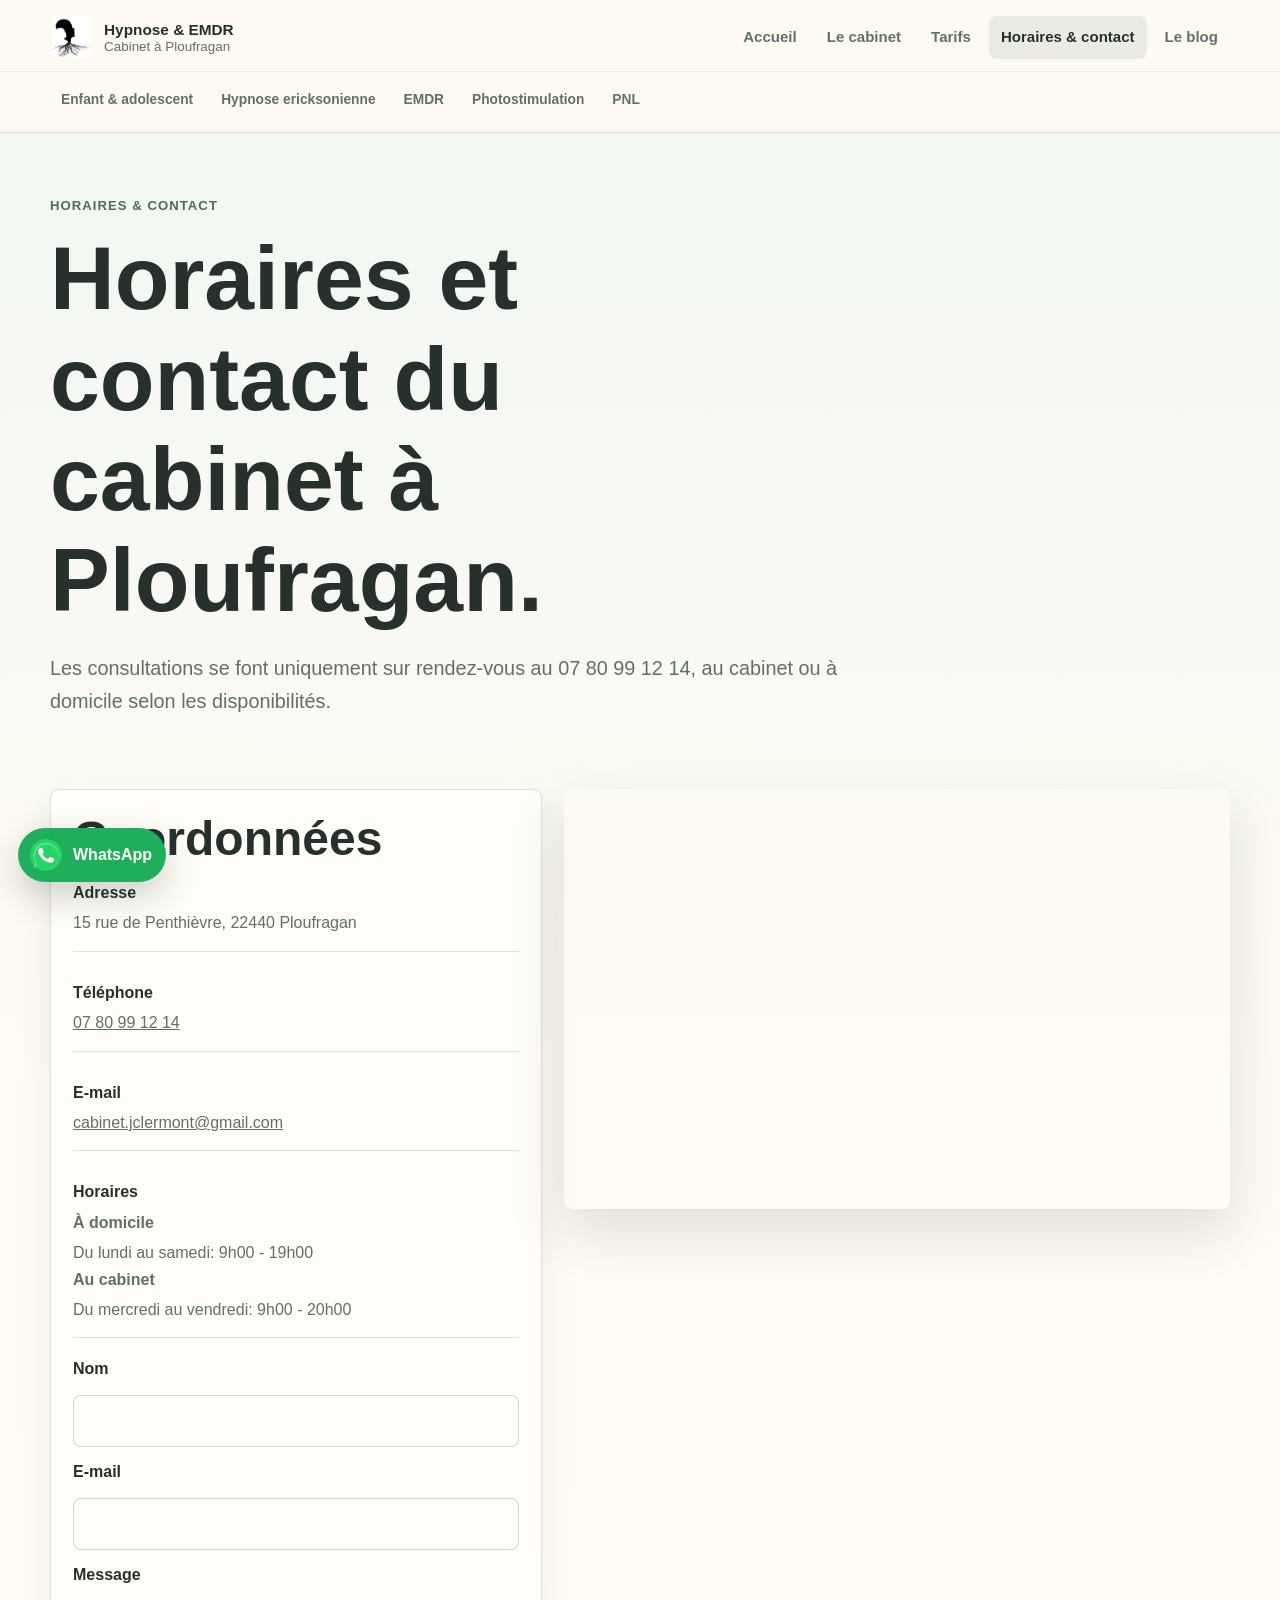
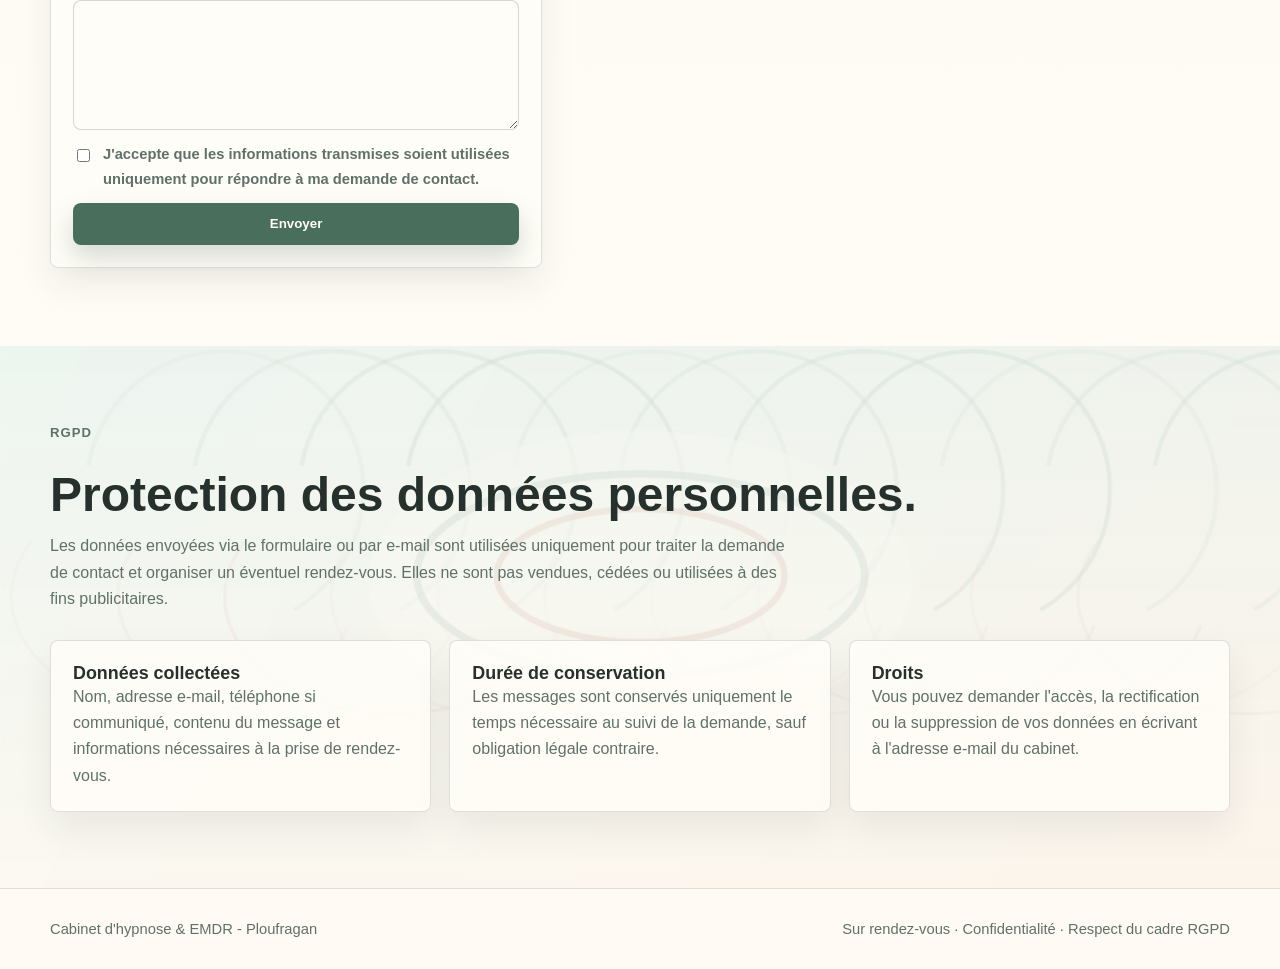
==== horaires-et-contact.html @ e71d0e3e "Add files via upload" ====
<!DOCTYPE html>
<html lang="fr">
<head>
  <meta charset="UTF-8">
  <meta name="viewport" content="width=device-width, initial-scale=1.0">
  <title>Contact hypnose EMDR Ploufragan | 07 80 99 12 14</title>
  <meta name="description" content="Contactez Julien Clermont à Ploufragan: cabinet d'hypnose et EMDR au 15 rue de Penthièvre. Rendez-vous au 07 80 99 12 14.">
  <meta name="robots" content="index, follow">
  <meta name="author" content="Julien Clermont">
  <link rel="canonical" href="https://www.hypnosejulienclermont.bzh/horaires-et-contact.html">
  <link rel="icon" type="image/x-icon" href="favicon.ico">
  <meta property="og:type" content="website">
  <meta property="og:title" content="Contact hypnose EMDR Ploufragan">
  <meta property="og:description" content="Adresse, téléphone, horaires et carte du cabinet Julien Clermont à Ploufragan.">
  <meta property="og:url" content="https://www.hypnosejulienclermont.bzh/horaires-et-contact.html">
  <meta property="og:image" content="https://www.hypnosejulienclermont.bzh/assets/images/logo.png">
  <meta name="twitter:card" content="summary_large_image">
  <link rel="stylesheet" href="assets/css/style.css">
</head>
<body>
  <header class="site-header">
    <div class="header-inner">
      <a class="brand" href="index.html" aria-label="Accueil du cabinet">
        <span class="brand-mark" aria-hidden="true"></span>
        <span class="brand-text">
          <strong>Hypnose &amp; EMDR</strong>
          <span>Cabinet à Ploufragan</span>
        </span>
      </a>
      <nav class="primary-nav" aria-label="Navigation principale">
        <a href="index.html">Accueil</a>
        <a href="le-cabinet.html">Le cabinet</a>
        <a href="tarifs.html">Tarifs</a>
        <a class="active" href="horaires-et-contact.html">Horaires &amp; contact</a>
        <a href="le-blog.html">Le blog</a>
      </nav>
    </div>
    <div class="subnav-wrap">
      <nav class="subnav" aria-label="Accompagnements">
        <a href="cabinet/hypnose-enfant-et-adolescent.html">Enfant &amp; adolescent</a>
        <a href="cabinet/hypnose-eriksonienne.html">Hypnose ericksonienne</a>
        <a href="cabinet/emdr.html">EMDR</a>
        <a href="cabinet/photostimulation.html">Photostimulation</a>
        <a href="cabinet/pnl.html">PNL</a>
      </nav>
    </div>
  </header>

  <main>
    <section class="page-hero">
      <p class="eyebrow">Horaires &amp; contact</p>
      <h1>Horaires et contact du cabinet à Ploufragan.</h1>
      <p class="lead">Les consultations se font uniquement sur rendez-vous au 07 80 99 12 14, au cabinet ou à domicile selon les disponibilités.</p>
    </section>

    <section class="contact-grid">
      <div class="info-panel">
        <h2>Coordonnées</h2>
        <div class="contact-details">
          <div class="detail-line">
            <strong>Adresse</strong>
            <p>15 rue de Penthièvre, 22440 Ploufragan</p>
          </div>
          <div class="detail-line">
            <strong>Téléphone</strong>
            <p><a href="tel:+33780991214">07 80 99 12 14</a></p>
          </div>
          <div class="detail-line">
            <strong>E-mail</strong>
            <p><a href="mailto:cabinet.jclermont@gmail.com">cabinet.jclermont@gmail.com</a></p>
          </div>
          <div class="detail-line">
            <strong>Horaires</strong>
            <p><strong>À domicile</strong>Du lundi au samedi: 9h00 - 19h00</p>
            <p><strong>Au cabinet</strong>Du mercredi au vendredi: 9h00 - 20h00</p>
          </div>
        </div>

        <form class="contact-form" action="mailto:cabinet.jclermont@gmail.com" method="post" enctype="text/plain">
          <label for="name">Nom</label>
          <input id="name" name="Nom" type="text" autocomplete="name" required>

          <label for="email">E-mail</label>
          <input id="email" name="Email" type="email" autocomplete="email" required>

          <label for="message">Message</label>
          <textarea id="message" name="Message" required></textarea>

          <label class="consent">
            <input type="checkbox" name="Consentement RGPD" required>
            <span>J'accepte que les informations transmises soient utilisées uniquement pour répondre à ma demande de contact.</span>
          </label>

          <button class="button" type="submit">Envoyer</button>
        </form>
      </div>

      <div class="map-frame">
        <iframe title="Carte du cabinet à Ploufragan" src="https://www.google.com/maps?q=15%20rue%20de%20Penthi%C3%A8vre%2022440%20Ploufragan&amp;output=embed"></iframe>
      </div>
    </section>

    <section class="section alt">
      <div class="section-head">
        <p class="eyebrow">RGPD</p>
        <h2>Protection des données personnelles.</h2>
        <p>Les données envoyées via le formulaire ou par e-mail sont utilisées uniquement pour traiter la demande de contact et organiser un éventuel rendez-vous. Elles ne sont pas vendues, cédées ou utilisées à des fins publicitaires.</p>
      </div>
      <div class="grid">
        <article class="info-panel">
          <h3>Données collectées</h3>
          <p>Nom, adresse e-mail, téléphone si communiqué, contenu du message et informations nécessaires à la prise de rendez-vous.</p>
        </article>
        <article class="info-panel">
          <h3>Durée de conservation</h3>
          <p>Les messages sont conservés uniquement le temps nécessaire au suivi de la demande, sauf obligation légale contraire.</p>
        </article>
        <article class="info-panel">
          <h3>Droits</h3>
          <p>Vous pouvez demander l'accès, la rectification ou la suppression de vos données en écrivant à l'adresse e-mail du cabinet.</p>
        </article>
      </div>
    </section>
  </main>

  <footer class="site-footer">
    <div class="footer-inner">
      <span>Cabinet d'hypnose &amp; EMDR - Ploufragan</span>
      <span>Sur rendez-vous · Confidentialité · Respect du cadre RGPD</span>
    </div>
  </footer>
  <a class="whatsapp-pop" href="https://api.whatsapp.com/send/?phone=33780991214&amp;text=&amp;type=phone_number&amp;app_absent=0" target="_blank" rel="noopener" aria-label="Contacter le cabinet sur WhatsApp">
    <img src="assets/images/whatsapp-icon.svg" width="32" height="32" alt="">
    <span>WhatsApp</span>
  </a>
</body>
</html>
---- assets/css/style.css ----
:root {
  --ink: #26312d;
  --muted: #5f7168;
  --paper: #fffaf2;
  --paper-strong: #fffdf8;
  --mist: #edf5f0;
  --sage: #6f927e;
  --sage-dark: #496e5b;
  --clay: #c97663;
  --rose: #f1d5ca;
  --gold: #d5a251;
  --blue: #607f99;
  --line: rgba(38, 49, 45, 0.14);
  --shadow: 0 22px 55px rgba(38, 49, 45, 0.14);
  --radius: 8px;
  --max: 1180px;
}

* {
  box-sizing: border-box;
}

html {
  scroll-behavior: smooth;
}

body {
  margin: 0;
  color: var(--ink);
  background:
    linear-gradient(180deg, rgba(237, 245, 240, 0.84), rgba(255, 250, 242, 0.94) 42%, #fffdf8 100%),
    repeating-linear-gradient(90deg, rgba(111, 146, 126, 0.045) 0 1px, transparent 1px 118px);
  font-family: "Segoe UI", Roboto, Arial, sans-serif;
  line-height: 1.65;
}

img {
  display: block;
  max-width: 100%;
}

a {
  color: inherit;
}

p {
  margin: 0;
}

h1,
h2,
h3 {
  margin: 0;
  line-height: 1.12;
  letter-spacing: 0;
}

h1 {
  max-width: 760px;
  font-size: clamp(2.45rem, 7vw, 5.7rem);
}

h2 {
  font-size: clamp(1.8rem, 4vw, 3rem);
}

h3 {
  font-size: 1.12rem;
}

.site-header {
  position: sticky;
  top: 0;
  z-index: 20;
  background: rgba(255, 250, 242, 0.92);
  border-bottom: 1px solid var(--line);
  backdrop-filter: blur(16px);
}

.header-inner,
.container {
  width: min(var(--max), calc(100% - 32px));
  margin: 0 auto;
}

.header-inner {
  display: flex;
  align-items: center;
  justify-content: space-between;
  gap: 24px;
  padding: 16px 0 12px;
}

.brand {
  display: inline-flex;
  align-items: center;
  gap: 12px;
  min-width: 230px;
  text-decoration: none;
}

.brand-mark {
  width: 42px;
  height: 42px;
  flex: 0 0 42px;
  border: 0;
  border-radius: 0;
  background: url("../images/logo.png") center / contain no-repeat;
  animation: none;
}

.brand-mark::before,
.brand-mark::after {
  display: none;
}

.brand-mark::after {
  inset: 14px;
  background: rgba(255, 250, 242, 0.92);
}

.brand-text {
  display: grid;
  line-height: 1.15;
}

.brand-text strong {
  font-size: 0.96rem;
  letter-spacing: 0;
}

.brand-text span {
  color: var(--muted);
  font-size: 0.84rem;
}

.primary-nav {
  display: flex;
  align-items: center;
  justify-content: flex-end;
  flex-wrap: wrap;
  gap: 6px;
}

.primary-nav a,
.subnav a,
.button,
.ghost-button {
  min-height: 42px;
  display: inline-flex;
  align-items: center;
  justify-content: center;
  gap: 8px;
  border-radius: var(--radius);
  text-decoration: none;
  transition: transform 180ms ease, background 180ms ease, color 180ms ease, border-color 180ms ease;
}

.primary-nav a {
  padding: 9px 12px;
  color: var(--muted);
  font-size: 0.94rem;
  font-weight: 650;
}

.primary-nav a:hover,
.primary-nav a.active,
.subnav a:hover,
.subnav a.active {
  color: var(--ink);
  background: rgba(111, 146, 126, 0.14);
}

.subnav-wrap {
  border-top: 1px solid rgba(38, 49, 45, 0.08);
}

.subnav {
  width: min(var(--max), calc(100% - 32px));
  margin: 0 auto;
  display: flex;
  gap: 6px;
  overflow-x: auto;
  padding: 8px 0 10px;
}

.subnav a {
  flex: 0 0 auto;
  padding: 8px 11px;
  color: var(--muted);
  font-size: 0.86rem;
  font-weight: 650;
  white-space: nowrap;
}

.hero,
.page-hero,
.split-section,
.contact-grid {
  width: min(var(--max), calc(100% - 32px));
  margin: 0 auto;
}

.hero {
  display: grid;
  grid-template-columns: minmax(0, 1.02fr) minmax(340px, 0.98fr);
  align-items: center;
  gap: 48px;
  min-height: calc(100vh - 116px);
  padding: 48px 0 64px;
}

.eyebrow {
  margin: 0 0 12px;
  color: var(--sage-dark);
  font-size: 0.82rem;
  font-weight: 750;
  letter-spacing: 0.08em;
  text-transform: uppercase;
}

.lead {
  max-width: 690px;
  margin-top: 22px;
  color: var(--muted);
  font-size: clamp(1.03rem, 2vw, 1.24rem);
}

.hero-actions,
.cta-actions {
  display: flex;
  flex-wrap: wrap;
  gap: 12px;
  margin-top: 28px;
}

.button,
.ghost-button {
  padding: 11px 16px;
  border: 1px solid transparent;
  font-weight: 750;
  cursor: pointer;
}

.button {
  color: #fffdf8;
  background: var(--sage-dark);
  box-shadow: 0 12px 26px rgba(73, 110, 91, 0.24);
}

.button:hover {
  transform: translateY(-2px);
  background: #385b49;
}

.ghost-button {
  color: var(--ink);
  border-color: var(--line);
  background: rgba(255, 253, 248, 0.72);
}

.ghost-button:hover {
  transform: translateY(-2px);
  border-color: rgba(73, 110, 91, 0.32);
  background: #fffdf8;
}

.hero-media,
.photo-frame {
  position: relative;
}

.hero-media img,
.photo-frame img,
.map-frame iframe {
  width: 100%;
  border-radius: var(--radius);
  box-shadow: var(--shadow);
}

.hero-media img {
  aspect-ratio: 16 / 11;
  object-fit: cover;
}

.focus-rings {
  position: absolute;
  right: -24px;
  bottom: -24px;
  width: 176px;
  height: 176px;
  pointer-events: none;
}

.focus-rings span {
  position: absolute;
  inset: 0;
  border: 1px solid rgba(73, 110, 91, 0.36);
  border-radius: 50%;
  animation: ring-focus 5.8s ease-in-out infinite;
}

.focus-rings span:nth-child(2) {
  inset: 22px;
  border-color: rgba(201, 118, 99, 0.34);
  animation-delay: 0.9s;
}

.focus-rings span:nth-child(3) {
  inset: 45px;
  border-color: rgba(96, 127, 153, 0.34);
  animation-delay: 1.8s;
}

.bilateral-track {
  position: relative;
  width: min(430px, 100%);
  height: 16px;
  margin-top: 26px;
  border-radius: 999px;
  background: linear-gradient(90deg, rgba(73, 110, 91, 0.16), rgba(96, 127, 153, 0.18), rgba(201, 118, 99, 0.16));
  overflow: hidden;
}

.bilateral-track::before,
.bilateral-track::after {
  content: "";
  position: absolute;
  left: 6px;
  top: 4px;
  width: 8px;
  height: 8px;
  border-radius: 50%;
  background: var(--sage-dark);
  animation: bilateral 3.4s ease-in-out infinite;
}

.bilateral-track::after {
  background: var(--clay);
  animation-delay: 1.7s;
}

.section {
  padding: 76px 0;
}

.section.alt {
  background:
    linear-gradient(180deg, rgba(237, 245, 240, 0.78), rgba(255, 250, 242, 0.74)),
    url("../images/motif-bilateral.png") center / cover;
}

.section-head {
  width: min(var(--max), calc(100% - 32px));
  margin: 0 auto 28px;
  display: grid;
  gap: 12px;
}

.section-head p {
  max-width: 750px;
  color: var(--muted);
}

.grid {
  width: min(var(--max), calc(100% - 32px));
  margin: 0 auto;
  display: grid;
  grid-template-columns: repeat(3, minmax(0, 1fr));
  gap: 18px;
}

.card,
.price-card,
.blog-card,
.info-panel {
  border: 1px solid var(--line);
  border-radius: var(--radius);
  background: rgba(255, 253, 248, 0.88);
  box-shadow: 0 16px 34px rgba(38, 49, 45, 0.08);
}

.card,
.price-card,
.blog-card {
  overflow: hidden;
}

.card img,
.blog-card img {
  width: 100%;
  aspect-ratio: 4 / 3;
  object-fit: cover;
}

.card-body,
.price-card,
.blog-card .card-body,
.info-panel {
  padding: 22px;
}

.card p,
.price-card p,
.blog-card p,
.info-panel p,
li {
  color: var(--muted);
}

.card-link {
  display: inline-flex;
  margin-top: 18px;
  color: var(--sage-dark);
  font-weight: 750;
  text-decoration: none;
}

.card-link:hover {
  color: var(--clay);
}

.page-hero {
  padding: 62px 0 38px;
}

.page-hero .lead {
  max-width: 830px;
}

.split-section {
  display: grid;
  grid-template-columns: minmax(0, 0.95fr) minmax(320px, 1.05fr);
  align-items: center;
  gap: 40px;
  padding: 48px 0 78px;
}

.presentation-section {
  width: min(var(--max), calc(100% - 32px));
  margin: 0 auto;
  display: grid;
  grid-template-columns: minmax(0, 1fr) minmax(300px, 0.72fr);
  align-items: center;
  gap: 42px;
  padding: 36px 0 76px;
}

.presentation-copy {
  display: grid;
  gap: 16px;
}

.presentation-list {
  margin: 0;
  padding-left: 1.15rem;
  columns: 2;
  column-gap: 34px;
}

.presentation-list li {
  break-inside: avoid;
  margin-bottom: 8px;
}

.presentation-label {
  display: grid;
  grid-template-columns: 96px minmax(0, 1fr);
  align-items: center;
  gap: 18px;
  margin-top: 8px;
  padding: 18px;
  border: 1px solid var(--line);
  border-radius: var(--radius);
  background: rgba(255, 253, 248, 0.84);
  box-shadow: 0 14px 30px rgba(38, 49, 45, 0.08);
}

.presentation-label img {
  width: 96px;
  height: 96px;
  object-fit: contain;
  border-radius: 50%;
}

.presentation-label div {
  display: grid;
  gap: 10px;
}

.presentation-label p {
  color: var(--muted);
}

.presentation-label .ghost-button {
  width: fit-content;
  margin-top: 2px;
}

.presentation-photo {
  margin: 0;
  width: 100%;
  aspect-ratio: 1 / 1;
  overflow: hidden;
}

.presentation-photo img {
  width: 100%;
  height: 100%;
  object-fit: cover;
}

.copy-flow {
  display: grid;
  gap: 18px;
}

.copy-flow ul,
.check-list {
  margin: 0;
  padding-left: 1.1rem;
}

.check-list {
  display: grid;
  gap: 10px;
}

.photo-grid {
  display: grid;
  grid-template-columns: repeat(3, minmax(0, 1fr));
  gap: 16px;
}

.photo-grid img {
  width: 100%;
  aspect-ratio: 1 / 1;
  object-fit: cover;
  border-radius: var(--radius);
  box-shadow: 0 14px 30px rgba(38, 49, 45, 0.12);
}

.feature-list {
  display: grid;
  grid-template-columns: repeat(2, minmax(0, 1fr));
  gap: 16px;
}

.mini-feature {
  padding: 18px;
  border-left: 4px solid var(--sage);
  border-radius: var(--radius);
  background: rgba(255, 253, 248, 0.78);
}

.mini-feature:nth-child(2n) {
  border-left-color: var(--clay);
}

.mini-feature:nth-child(3n) {
  border-left-color: var(--blue);
}

.price-grid {
  width: min(var(--max), calc(100% - 32px));
  margin: 0 auto;
  display: grid;
  grid-template-columns: repeat(4, minmax(0, 1fr));
  gap: 18px;
}

.price {
  margin: 14px 0 10px;
  color: var(--sage-dark);
  font-size: 2rem;
  line-height: 1;
  font-weight: 800;
}

.tag {
  display: inline-flex;
  min-height: 30px;
  align-items: center;
  padding: 5px 9px;
  border-radius: 999px;
  color: var(--sage-dark);
  background: rgba(111, 146, 126, 0.14);
  font-size: 0.78rem;
  font-weight: 750;
}

.contact-grid {
  display: grid;
  grid-template-columns: minmax(300px, 0.85fr) minmax(0, 1.15fr);
  gap: 22px;
  padding: 34px 0 78px;
}

.map-frame iframe {
  min-height: 420px;
  border: 0;
}

.contact-details {
  display: grid;
  gap: 14px;
}

.detail-line {
  padding: 14px 0;
  border-bottom: 1px solid var(--line);
}

.detail-line strong {
  display: block;
  margin-bottom: 4px;
}

.contact-form {
  display: grid;
  gap: 12px;
  margin-top: 18px;
}

.form-section {
  width: min(840px, calc(100% - 32px));
  margin: 0 auto;
  padding: 28px 0 78px;
}

.retractation-form {
  display: grid;
  gap: 12px;
  padding: 26px;
  border: 1px solid var(--line);
  border-radius: var(--radius);
  background: rgba(255, 253, 248, 0.9);
  box-shadow: 0 16px 34px rgba(38, 49, 45, 0.08);
}

.field-help {
  margin-top: -8px;
  color: var(--muted);
  font-size: 0.92rem;
}

.form-error {
  color: #9f3c2f;
  font-weight: 700;
}

label {
  color: var(--ink);
  font-weight: 700;
}

input,
textarea {
  width: 100%;
  border: 1px solid rgba(38, 49, 45, 0.18);
  border-radius: var(--radius);
  padding: 12px 13px;
  color: var(--ink);
  background: #fffdf8;
  font: inherit;
}

textarea {
  min-height: 130px;
  resize: vertical;
}

.consent {
  display: flex;
  align-items: flex-start;
  gap: 10px;
  color: var(--muted);
  font-size: 0.92rem;
}

.consent input {
  width: auto;
  margin-top: 7px;
}

.blog-meta {
  color: var(--sage-dark);
  font-size: 0.82rem;
  font-weight: 750;
  text-transform: uppercase;
}

.youtube-wrap {
  width: min(var(--max), calc(100% - 32px));
  margin: 0 auto;
  display: grid;
  grid-template-columns: minmax(260px, 0.7fr) minmax(0, 1.3fr);
  gap: 18px;
}

.youtube-summary,
.video-card {
  border: 1px solid var(--line);
  border-radius: var(--radius);
  background: rgba(255, 253, 248, 0.9);
  box-shadow: 0 16px 34px rgba(38, 49, 45, 0.08);
}

.youtube-summary {
  display: grid;
  align-content: start;
  gap: 14px;
  padding: 24px;
}

.youtube-summary p,
.video-card p {
  color: var(--muted);
}

.youtube-badge {
  width: fit-content;
  min-height: 30px;
  display: inline-flex;
  align-items: center;
  padding: 5px 10px;
  border-radius: 999px;
  color: #fffdf8;
  background: #d7362f;
  font-size: 0.82rem;
  font-weight: 800;
}

.video-grid {
  display: grid;
  grid-template-columns: repeat(3, minmax(0, 1fr));
  gap: 14px;
}

.video-card {
  overflow: hidden;
}

.video-thumb {
  position: relative;
  display: block;
  aspect-ratio: 16 / 9;
  background:
    linear-gradient(135deg, rgba(73, 110, 91, 0.88), rgba(96, 127, 153, 0.84)),
    url("../images/motif-bilateral.png") center / cover;
}

.video-thumb span {
  position: absolute;
  inset: 50% auto auto 50%;
  width: 58px;
  height: 58px;
  border-radius: 50%;
  background: rgba(255, 253, 248, 0.94);
  transform: translate(-50%, -50%);
  box-shadow: 0 14px 30px rgba(38, 49, 45, 0.2);
}

.video-thumb span::before {
  content: "";
  position: absolute;
  left: 23px;
  top: 18px;
  width: 0;
  height: 0;
  border-top: 11px solid transparent;
  border-bottom: 11px solid transparent;
  border-left: 16px solid var(--clay);
}

.reviews-wrap {
  width: min(var(--max), calc(100% - 32px));
  margin: 0 auto;
  display: grid;
  grid-template-columns: minmax(260px, 0.72fr) minmax(0, 1.28fr);
  gap: 18px;
}

.reviews-summary,
.review-card,
.google-widget-slot {
  border: 1px solid var(--line);
  border-radius: var(--radius);
  background: rgba(255, 253, 248, 0.9);
  box-shadow: 0 16px 34px rgba(38, 49, 45, 0.08);
}

.reviews-summary {
  display: grid;
  align-content: start;
  gap: 14px;
  padding: 24px;
}

.reviews-summary strong,
.review-stars {
  color: var(--gold);
  font-size: 1.28rem;
  line-height: 1;
  letter-spacing: 0.08em;
}

.google-badge {
  width: fit-content;
  min-height: 30px;
  display: inline-flex;
  align-items: center;
  padding: 5px 10px;
  border-radius: 999px;
  color: #fffdf8;
  background: linear-gradient(135deg, #4285f4, #34a853 38%, #fbbc05 68%, #ea4335);
  font-size: 0.82rem;
  font-weight: 800;
}

.reviews-summary p,
.review-card p,
.google-widget-slot {
  color: var(--muted);
}

.reviews-note {
  font-size: 0.86rem;
}

.reviews-grid {
  display: grid;
  grid-template-columns: repeat(3, minmax(0, 1fr));
  gap: 14px;
}

.review-card {
  display: grid;
  gap: 14px;
  padding: 20px;
}

.review-card span {
  color: var(--sage-dark);
  font-size: 0.86rem;
  font-weight: 750;
}

.google-widget-slot {
  grid-column: 1 / -1;
  min-height: 90px;
  display: flex;
  align-items: center;
  justify-content: center;
  padding: 18px;
  border-style: dashed;
  text-align: center;
}

.google-widget-slot:empty::before {
  content: "Emplacement widget Google Reviews";
}

.cta-band {
  margin-top: 24px;
  padding: 44px;
  color: #fffdf8;
  background: linear-gradient(135deg, #496e5b, #607f99 58%, #c97663);
  border-radius: var(--radius);
}

.cta-band p {
  max-width: 720px;
  color: rgba(255, 253, 248, 0.86);
  margin-top: 12px;
}

.cta-band .ghost-button {
  color: #fffdf8;
  border-color: rgba(255, 253, 248, 0.48);
  background: rgba(255, 253, 248, 0.12);
}

.site-footer {
  border-top: 1px solid var(--line);
  background: rgba(255, 250, 242, 0.78);
}

.footer-inner {
  width: min(var(--max), calc(100% - 32px));
  margin: 0 auto;
  display: flex;
  flex-wrap: wrap;
  justify-content: space-between;
  gap: 16px;
  padding: 28px 0;
  color: var(--muted);
  font-size: 0.92rem;
}

.corner-badge {
  position: fixed;
  right: 18px;
  bottom: 18px;
  z-index: 30;
  width: clamp(82px, 10vw, 120px);
  height: clamp(82px, 10vw, 120px);
  display: block;
  border-radius: 50%;
  background: #fffdf8;
  box-shadow: 0 14px 34px rgba(38, 49, 45, 0.2);
  overflow: hidden;
  transition: transform 180ms ease, box-shadow 180ms ease;
}

.corner-badge:hover {
  transform: translateY(-2px) scale(1.02);
  box-shadow: 0 18px 42px rgba(38, 49, 45, 0.26);
}

.corner-badge img {
  width: 100%;
  height: 100%;
  object-fit: cover;
  border-radius: 50%;
}

.whatsapp-pop {
  position: fixed;
  left: 18px;
  bottom: 18px;
  z-index: 31;
  min-height: 54px;
  display: inline-flex;
  align-items: center;
  gap: 10px;
  padding: 10px 14px 10px 11px;
  border-radius: 999px;
  color: #fffdf8;
  background: #1fae5b;
  box-shadow: 0 14px 34px rgba(38, 49, 45, 0.22);
  font-weight: 800;
  text-decoration: none;
  transition: transform 180ms ease, box-shadow 180ms ease, background 180ms ease;
}

.whatsapp-pop:hover {
  transform: translateY(-2px);
  background: #178f4a;
  box-shadow: 0 18px 42px rgba(38, 49, 45, 0.28);
}

.whatsapp-pop img {
  width: 34px;
  height: 34px;
  flex: 0 0 34px;
}

@keyframes slow-breathe {
  0%,
  100% {
    transform: scale(1) rotate(0deg);
  }
  50% {
    transform: scale(1.055) rotate(6deg);
  }
}

@keyframes ring-focus {
  0%,
  100% {
    transform: scale(0.96);
    opacity: 0.42;
  }
  50% {
    transform: scale(1.06);
    opacity: 0.82;
  }
}

@keyframes bilateral {
  0%,
  100% {
    left: 6px;
  }
  50% {
    left: calc(100% - 14px);
  }
}

@media (max-width: 1050px) {
  .price-grid {
    grid-template-columns: repeat(2, minmax(0, 1fr));
  }
}

@media (max-width: 900px) {
  .header-inner,
  .hero,
  .split-section,
  .contact-grid,
  .reviews-wrap,
  .youtube-wrap,
  .presentation-section {
    grid-template-columns: 1fr;
  }

  .header-inner {
    align-items: flex-start;
    flex-direction: column;
  }

  .primary-nav {
    justify-content: flex-start;
  }

  .hero {
    min-height: auto;
    padding-top: 38px;
  }

  .grid,
  .photo-grid,
  .reviews-grid,
  .video-grid {
    grid-template-columns: 1fr 1fr;
  }
}

@media (max-width: 640px) {
  .header-inner,
  .container,
  .hero,
  .page-hero,
  .split-section,
  .contact-grid,
  .section-head,
  .grid,
  .price-grid,
  .subnav,
  .footer-inner,
  .presentation-section,
  .reviews-wrap,
  .youtube-wrap {
    width: min(100% - 22px, var(--max));
  }

  .brand {
    min-width: 0;
  }

  .primary-nav a {
    padding: 8px 9px;
    font-size: 0.88rem;
  }

  .grid,
  .price-grid,
  .photo-grid,
  .feature-list,
  .reviews-grid,
  .video-grid {
    grid-template-columns: 1fr;
  }

  .presentation-list {
    columns: 1;
  }

  .presentation-label {
    grid-template-columns: 1fr;
  }

  h1 {
    font-size: clamp(2.1rem, 15vw, 3.35rem);
  }

  .section {
    padding: 56px 0;
  }

  .cta-band {
    padding: 28px 22px;
  }

  .whatsapp-pop {
    width: 58px;
    height: 58px;
    min-height: 58px;
    justify-content: center;
    padding: 0;
  }

  .whatsapp-pop span {
    position: absolute;
    width: 1px;
    height: 1px;
    overflow: hidden;
    clip: rect(0 0 0 0);
    white-space: nowrap;
  }

  .focus-rings {
    right: 12px;
    bottom: -34px;
    width: 132px;
    height: 132px;
  }
}

@media (prefers-reduced-motion: reduce) {
  *,
  *::before,
  *::after {
    animation-duration: 0.001ms !important;
    animation-iteration-count: 1 !important;
    scroll-behavior: auto !important;
    transition-duration: 0.001ms !important;
  }
}
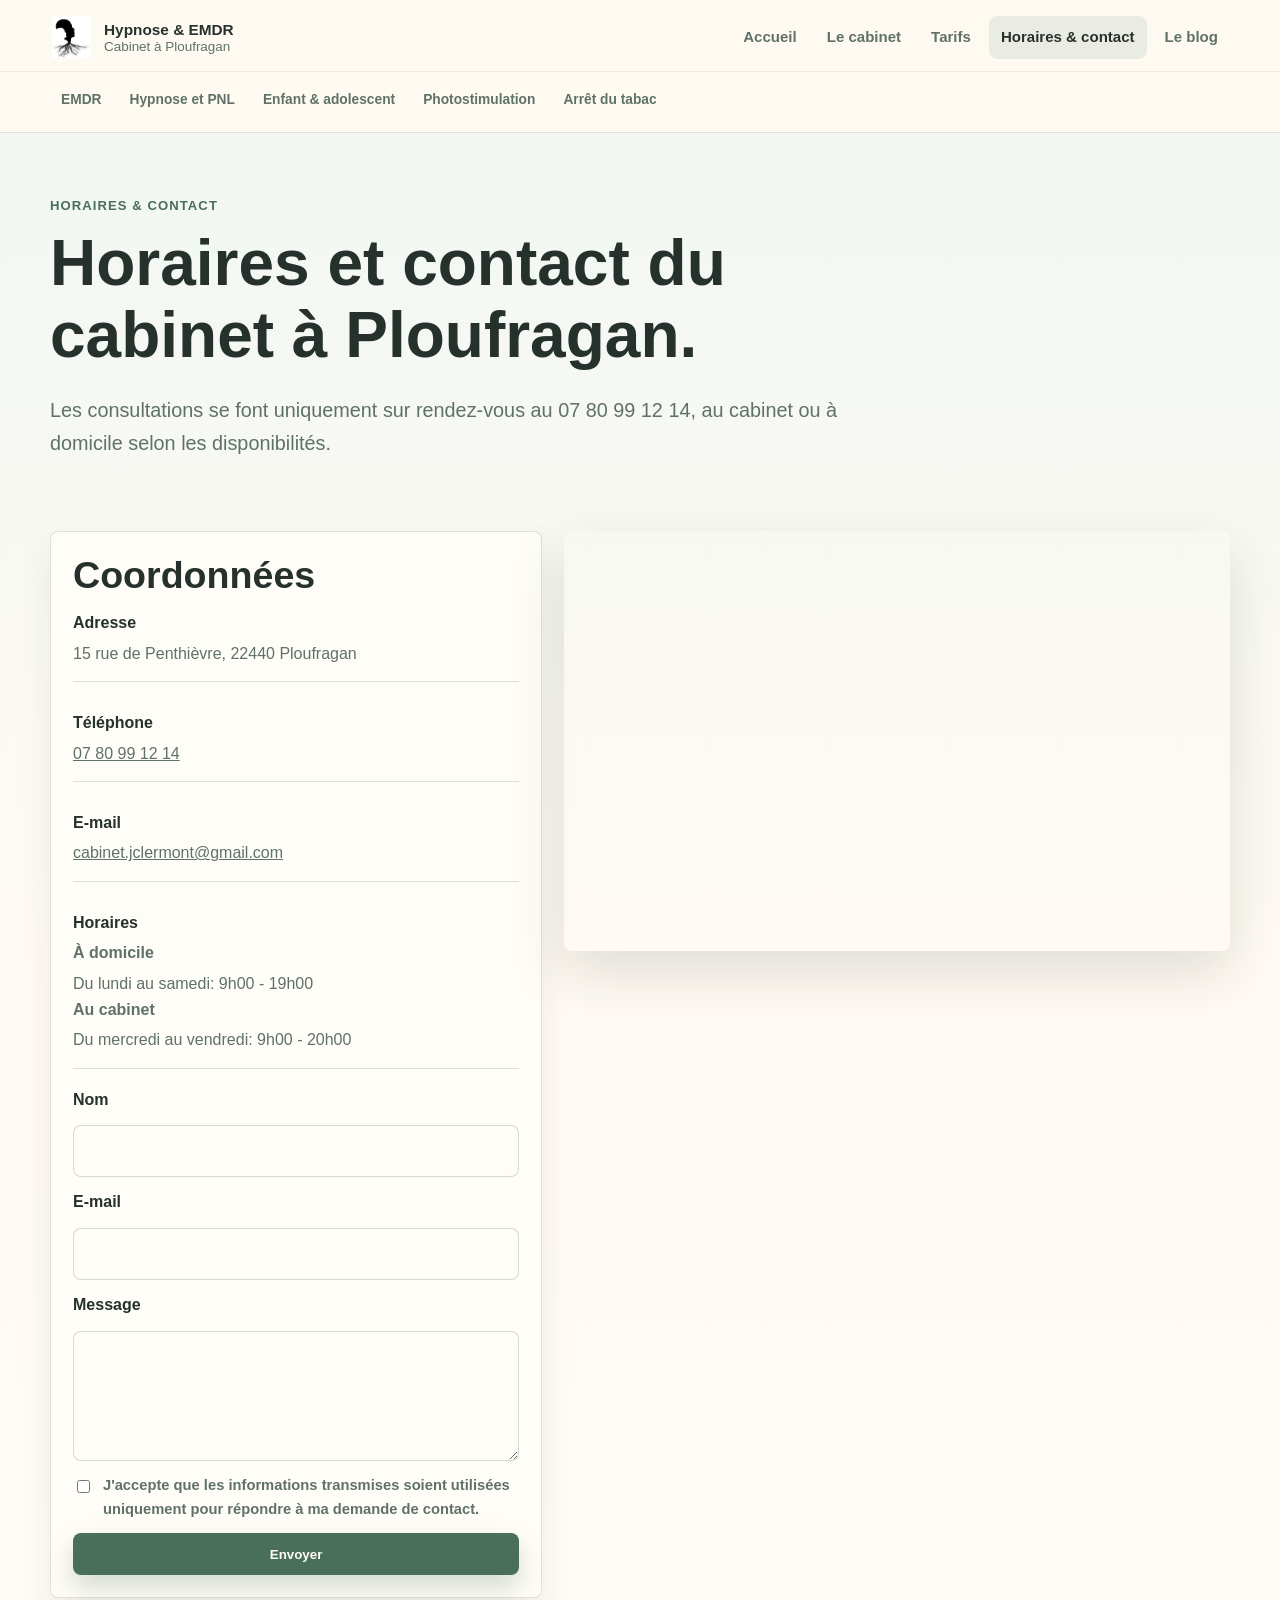
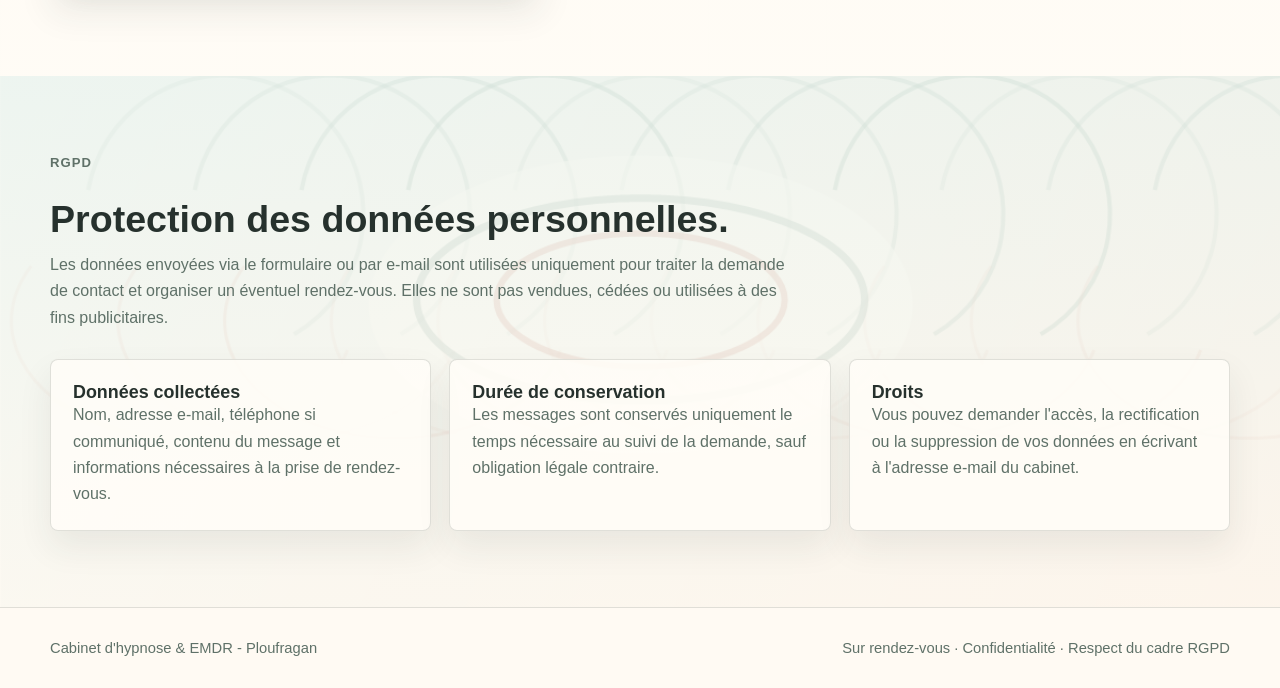
==== commit db67d052: "Add files via upload" ====
--- a/horaires-et-contact.html
+++ b/horaires-et-contact.html
@@ -37,11 +37,11 @@
     </div>
     <div class="subnav-wrap">
       <nav class="subnav" aria-label="Accompagnements">
+        <a href="cabinet/emdr.html">EMDR</a>
+        <a href="cabinet/hypnose-eriksonienne.html">Hypnose et PNL</a>
         <a href="cabinet/hypnose-enfant-et-adolescent.html">Enfant &amp; adolescent</a>
-        <a href="cabinet/hypnose-eriksonienne.html">Hypnose ericksonienne</a>
-        <a href="cabinet/emdr.html">EMDR</a>
         <a href="cabinet/photostimulation.html">Photostimulation</a>
-        <a href="cabinet/pnl.html">PNL</a>
+        <a href="cabinet/arret-du-tabac.html">Arrêt du tabac</a>
       </nav>
     </div>
   </header>
@@ -129,9 +129,5 @@
       <span>Sur rendez-vous · Confidentialité · Respect du cadre RGPD</span>
     </div>
   </footer>
-  <a class="whatsapp-pop" href="https://api.whatsapp.com/send/?phone=33780991214&amp;text=&amp;type=phone_number&amp;app_absent=0" target="_blank" rel="noopener" aria-label="Contacter le cabinet sur WhatsApp">
-    <img src="assets/images/whatsapp-icon.svg" width="32" height="32" alt="">
-    <span>WhatsApp</span>
-  </a>
 </body>
 </html>
--- a/assets/css/style.css
+++ b/assets/css/style.css
@@ -57,11 +57,11 @@
 
 h1 {
   max-width: 760px;
-  font-size: clamp(2.45rem, 7vw, 5.7rem);
+  font-size: clamp(2.1rem, 5vw, 4.35rem);
 }
 
 h2 {
-  font-size: clamp(1.8rem, 4vw, 3rem);
+  font-size: clamp(1.55rem, 3vw, 2.35rem);
 }
 
 h3 {
@@ -280,7 +280,8 @@
 
 .hero-media img {
   aspect-ratio: 16 / 11;
-  object-fit: cover;
+  object-fit: contain;
+  background: #fffdf8;
 }
 
 .focus-rings {
@@ -577,6 +578,10 @@
   font-weight: 800;
 }
 
+.price-card h2 {
+  font-size: 1.28rem;
+}
+
 .tag {
   display: inline-flex;
   min-height: 30px;
@@ -846,6 +851,28 @@
   font-weight: 750;
 }
 
+.reviews-marquee {
+  width: min(var(--max), calc(100% - 32px));
+  margin: 0 auto;
+  overflow: hidden;
+  mask-image: linear-gradient(90deg, transparent, #000 7%, #000 93%, transparent);
+}
+
+.reviews-track {
+  display: flex;
+  gap: 14px;
+  width: max-content;
+  animation: reviews-scroll 36s linear infinite;
+}
+
+.reviews-track .review-card {
+  width: min(360px, calc(100vw - 54px));
+}
+
+.reviews-marquee:hover .reviews-track {
+  animation-play-state: paused;
+}
+
 .google-widget-slot {
   grid-column: 1 / -1;
   min-height: 90px;
@@ -859,6 +886,117 @@
 
 .google-widget-slot:empty::before {
   content: "Emplacement widget Google Reviews";
+}
+
+.video-embed {
+  display: grid;
+  gap: 16px;
+}
+
+.video-launch,
+.video-frame,
+.video-embed iframe {
+  width: 100%;
+  aspect-ratio: 16 / 9;
+}
+
+.video-launch {
+  position: relative;
+  display: block;
+  overflow: hidden;
+  padding: 0;
+  border: 0;
+  border-radius: var(--radius);
+  color: #fffdf8;
+  background: var(--ink);
+  box-shadow: var(--shadow);
+  cursor: pointer;
+  text-align: left;
+}
+
+.video-launch img {
+  width: 100%;
+  height: 100%;
+  object-fit: cover;
+  opacity: 0.74;
+  transition: transform 220ms ease, opacity 220ms ease;
+}
+
+.video-launch:hover img {
+  transform: scale(1.03);
+  opacity: 0.56;
+}
+
+.video-launch::after {
+  content: "";
+  position: absolute;
+  inset: 0;
+  background: linear-gradient(180deg, transparent 28%, rgba(38, 49, 45, 0.78));
+}
+
+.play-icon {
+  position: absolute;
+  inset: 50% auto auto 50%;
+  z-index: 1;
+  width: 74px;
+  height: 74px;
+  border-radius: 50%;
+  background: rgba(255, 253, 248, 0.94);
+  transform: translate(-50%, -50%);
+  box-shadow: 0 18px 42px rgba(38, 49, 45, 0.28);
+}
+
+.play-icon::before {
+  content: "";
+  position: absolute;
+  left: 30px;
+  top: 23px;
+  width: 0;
+  height: 0;
+  border-top: 14px solid transparent;
+  border-bottom: 14px solid transparent;
+  border-left: 20px solid var(--clay);
+}
+
+.video-copy {
+  position: absolute;
+  left: 24px;
+  right: 24px;
+  bottom: 22px;
+  z-index: 1;
+  display: grid;
+  gap: 6px;
+}
+
+.video-copy strong {
+  font-size: clamp(1.2rem, 3vw, 2rem);
+  line-height: 1.1;
+}
+
+.video-copy small,
+.video-fallback {
+  font-size: 0.94rem;
+}
+
+.video-fallback {
+  color: var(--muted);
+}
+
+.video-fallback a {
+  color: var(--sage-dark);
+  font-weight: 750;
+}
+
+.video-embed iframe {
+  display: block;
+  border: 0;
+  border-radius: var(--radius);
+  box-shadow: var(--shadow);
+  background: #fffdf8;
+}
+
+.video-embed .button {
+  width: fit-content;
 }
 
 .cta-band {
@@ -925,37 +1063,6 @@
   border-radius: 50%;
 }
 
-.whatsapp-pop {
-  position: fixed;
-  left: 18px;
-  bottom: 18px;
-  z-index: 31;
-  min-height: 54px;
-  display: inline-flex;
-  align-items: center;
-  gap: 10px;
-  padding: 10px 14px 10px 11px;
-  border-radius: 999px;
-  color: #fffdf8;
-  background: #1fae5b;
-  box-shadow: 0 14px 34px rgba(38, 49, 45, 0.22);
-  font-weight: 800;
-  text-decoration: none;
-  transition: transform 180ms ease, box-shadow 180ms ease, background 180ms ease;
-}
-
-.whatsapp-pop:hover {
-  transform: translateY(-2px);
-  background: #178f4a;
-  box-shadow: 0 18px 42px rgba(38, 49, 45, 0.28);
-}
-
-.whatsapp-pop img {
-  width: 34px;
-  height: 34px;
-  flex: 0 0 34px;
-}
-
 @keyframes slow-breathe {
   0%,
   100% {
@@ -985,6 +1092,15 @@
   }
   50% {
     left: calc(100% - 14px);
+  }
+}
+
+@keyframes reviews-scroll {
+  from {
+    transform: translateX(0);
+  }
+  to {
+    transform: translateX(calc(-50% - 7px));
   }
 }
 
@@ -1072,7 +1188,7 @@
   }
 
   h1 {
-    font-size: clamp(2.1rem, 15vw, 3.35rem);
+    font-size: clamp(1.9rem, 12vw, 2.85rem);
   }
 
   .section {
@@ -1081,23 +1197,6 @@
 
   .cta-band {
     padding: 28px 22px;
-  }
-
-  .whatsapp-pop {
-    width: 58px;
-    height: 58px;
-    min-height: 58px;
-    justify-content: center;
-    padding: 0;
-  }
-
-  .whatsapp-pop span {
-    position: absolute;
-    width: 1px;
-    height: 1px;
-    overflow: hidden;
-    clip: rect(0 0 0 0);
-    white-space: nowrap;
   }
 
   .focus-rings {
@@ -1105,6 +1204,11 @@
     bottom: -34px;
     width: 132px;
     height: 132px;
+  }
+
+  .reviews-marquee {
+    width: min(100% - 22px, var(--max));
+    mask-image: none;
   }
 }
 
@@ -1117,4 +1221,8 @@
     scroll-behavior: auto !important;
     transition-duration: 0.001ms !important;
   }
-}
+
+  .reviews-track {
+    animation: none;
+  }
+}
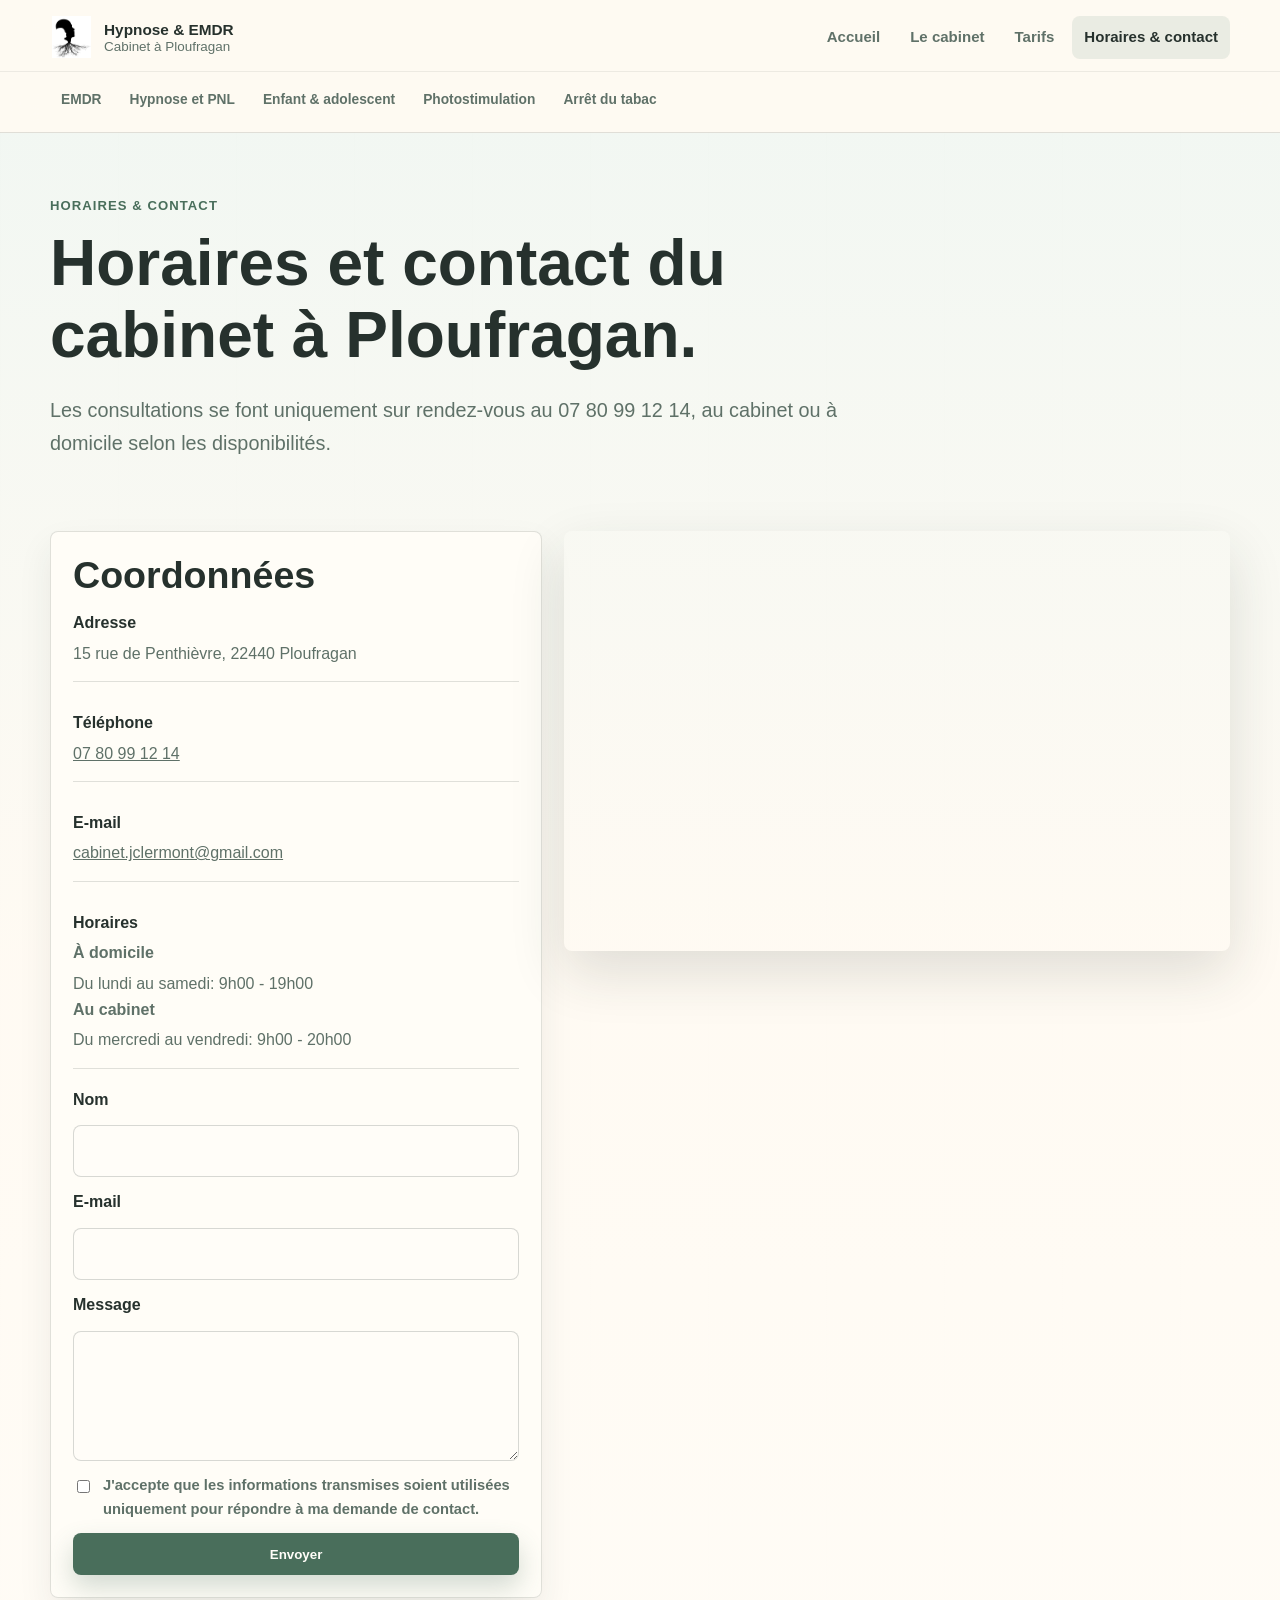
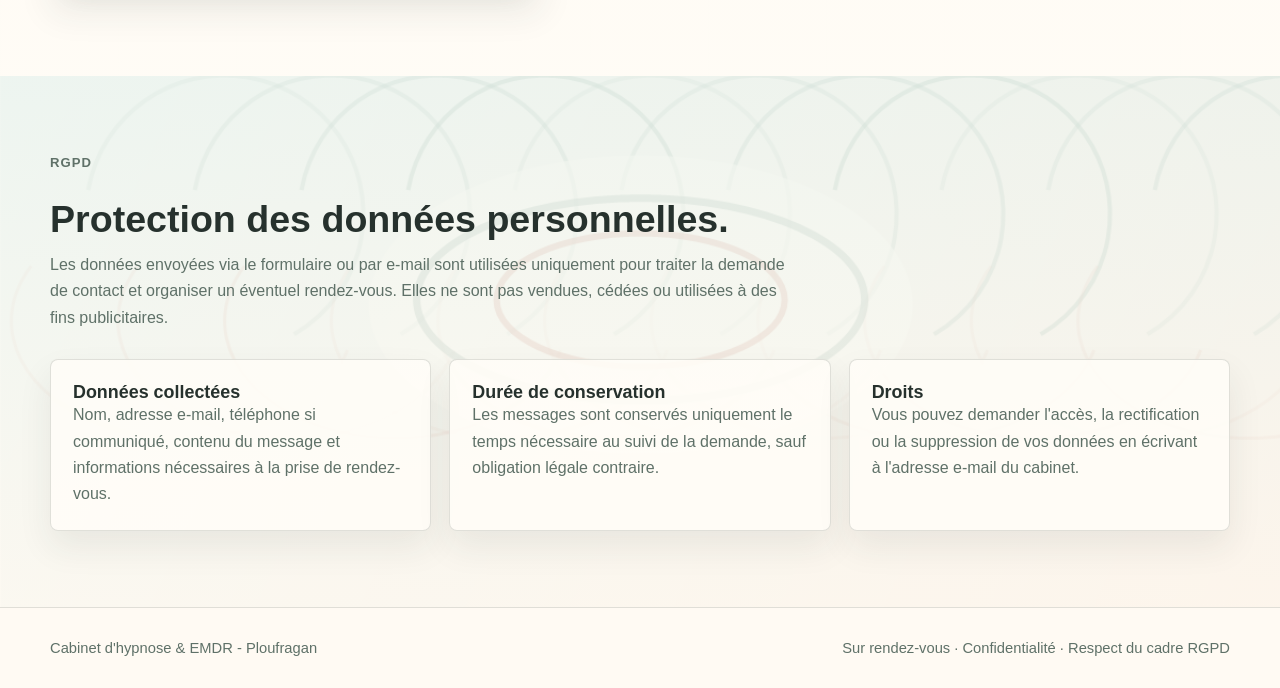
==== commit fb2c32d6: "Add files via upload" ====
--- a/horaires-et-contact.html
+++ b/horaires-et-contact.html
@@ -32,7 +32,6 @@
         <a href="le-cabinet.html">Le cabinet</a>
         <a href="tarifs.html">Tarifs</a>
         <a class="active" href="horaires-et-contact.html">Horaires &amp; contact</a>
-        <a href="le-blog.html">Le blog</a>
       </nav>
     </div>
     <div class="subnav-wrap">
--- a/assets/css/style.css
+++ b/assets/css/style.css
@@ -695,114 +695,13 @@
   text-transform: uppercase;
 }
 
-.youtube-wrap {
-  width: min(var(--max), calc(100% - 32px));
-  margin: 0 auto;
-  display: grid;
-  grid-template-columns: minmax(260px, 0.7fr) minmax(0, 1.3fr);
-  gap: 18px;
-}
-
-.youtube-summary,
-.video-card {
+.review-card {
   border: 1px solid var(--line);
   border-radius: var(--radius);
   background: rgba(255, 253, 248, 0.9);
   box-shadow: 0 16px 34px rgba(38, 49, 45, 0.08);
 }
 
-.youtube-summary {
-  display: grid;
-  align-content: start;
-  gap: 14px;
-  padding: 24px;
-}
-
-.youtube-summary p,
-.video-card p {
-  color: var(--muted);
-}
-
-.youtube-badge {
-  width: fit-content;
-  min-height: 30px;
-  display: inline-flex;
-  align-items: center;
-  padding: 5px 10px;
-  border-radius: 999px;
-  color: #fffdf8;
-  background: #d7362f;
-  font-size: 0.82rem;
-  font-weight: 800;
-}
-
-.video-grid {
-  display: grid;
-  grid-template-columns: repeat(3, minmax(0, 1fr));
-  gap: 14px;
-}
-
-.video-card {
-  overflow: hidden;
-}
-
-.video-thumb {
-  position: relative;
-  display: block;
-  aspect-ratio: 16 / 9;
-  background:
-    linear-gradient(135deg, rgba(73, 110, 91, 0.88), rgba(96, 127, 153, 0.84)),
-    url("../images/motif-bilateral.png") center / cover;
-}
-
-.video-thumb span {
-  position: absolute;
-  inset: 50% auto auto 50%;
-  width: 58px;
-  height: 58px;
-  border-radius: 50%;
-  background: rgba(255, 253, 248, 0.94);
-  transform: translate(-50%, -50%);
-  box-shadow: 0 14px 30px rgba(38, 49, 45, 0.2);
-}
-
-.video-thumb span::before {
-  content: "";
-  position: absolute;
-  left: 23px;
-  top: 18px;
-  width: 0;
-  height: 0;
-  border-top: 11px solid transparent;
-  border-bottom: 11px solid transparent;
-  border-left: 16px solid var(--clay);
-}
-
-.reviews-wrap {
-  width: min(var(--max), calc(100% - 32px));
-  margin: 0 auto;
-  display: grid;
-  grid-template-columns: minmax(260px, 0.72fr) minmax(0, 1.28fr);
-  gap: 18px;
-}
-
-.reviews-summary,
-.review-card,
-.google-widget-slot {
-  border: 1px solid var(--line);
-  border-radius: var(--radius);
-  background: rgba(255, 253, 248, 0.9);
-  box-shadow: 0 16px 34px rgba(38, 49, 45, 0.08);
-}
-
-.reviews-summary {
-  display: grid;
-  align-content: start;
-  gap: 14px;
-  padding: 24px;
-}
-
-.reviews-summary strong,
 .review-stars {
   color: var(--gold);
   font-size: 1.28rem;
@@ -810,35 +709,6 @@
   letter-spacing: 0.08em;
 }
 
-.google-badge {
-  width: fit-content;
-  min-height: 30px;
-  display: inline-flex;
-  align-items: center;
-  padding: 5px 10px;
-  border-radius: 999px;
-  color: #fffdf8;
-  background: linear-gradient(135deg, #4285f4, #34a853 38%, #fbbc05 68%, #ea4335);
-  font-size: 0.82rem;
-  font-weight: 800;
-}
-
-.reviews-summary p,
-.review-card p,
-.google-widget-slot {
-  color: var(--muted);
-}
-
-.reviews-note {
-  font-size: 0.86rem;
-}
-
-.reviews-grid {
-  display: grid;
-  grid-template-columns: repeat(3, minmax(0, 1fr));
-  gap: 14px;
-}
-
 .review-card {
   display: grid;
   gap: 14px;
@@ -871,21 +741,6 @@
 
 .reviews-marquee:hover .reviews-track {
   animation-play-state: paused;
-}
-
-.google-widget-slot {
-  grid-column: 1 / -1;
-  min-height: 90px;
-  display: flex;
-  align-items: center;
-  justify-content: center;
-  padding: 18px;
-  border-style: dashed;
-  text-align: center;
-}
-
-.google-widget-slot:empty::before {
-  content: "Emplacement widget Google Reviews";
 }
 
 .video-embed {
@@ -1115,8 +970,6 @@
   .hero,
   .split-section,
   .contact-grid,
-  .reviews-wrap,
-  .youtube-wrap,
   .presentation-section {
     grid-template-columns: 1fr;
   }
@@ -1136,9 +989,7 @@
   }
 
   .grid,
-  .photo-grid,
-  .reviews-grid,
-  .video-grid {
+  .photo-grid {
     grid-template-columns: 1fr 1fr;
   }
 }
@@ -1156,8 +1007,7 @@
   .subnav,
   .footer-inner,
   .presentation-section,
-  .reviews-wrap,
-  .youtube-wrap {
+  .reviews-marquee {
     width: min(100% - 22px, var(--max));
   }
 
@@ -1173,9 +1023,7 @@
   .grid,
   .price-grid,
   .photo-grid,
-  .feature-list,
-  .reviews-grid,
-  .video-grid {
+  .feature-list {
     grid-template-columns: 1fr;
   }
 
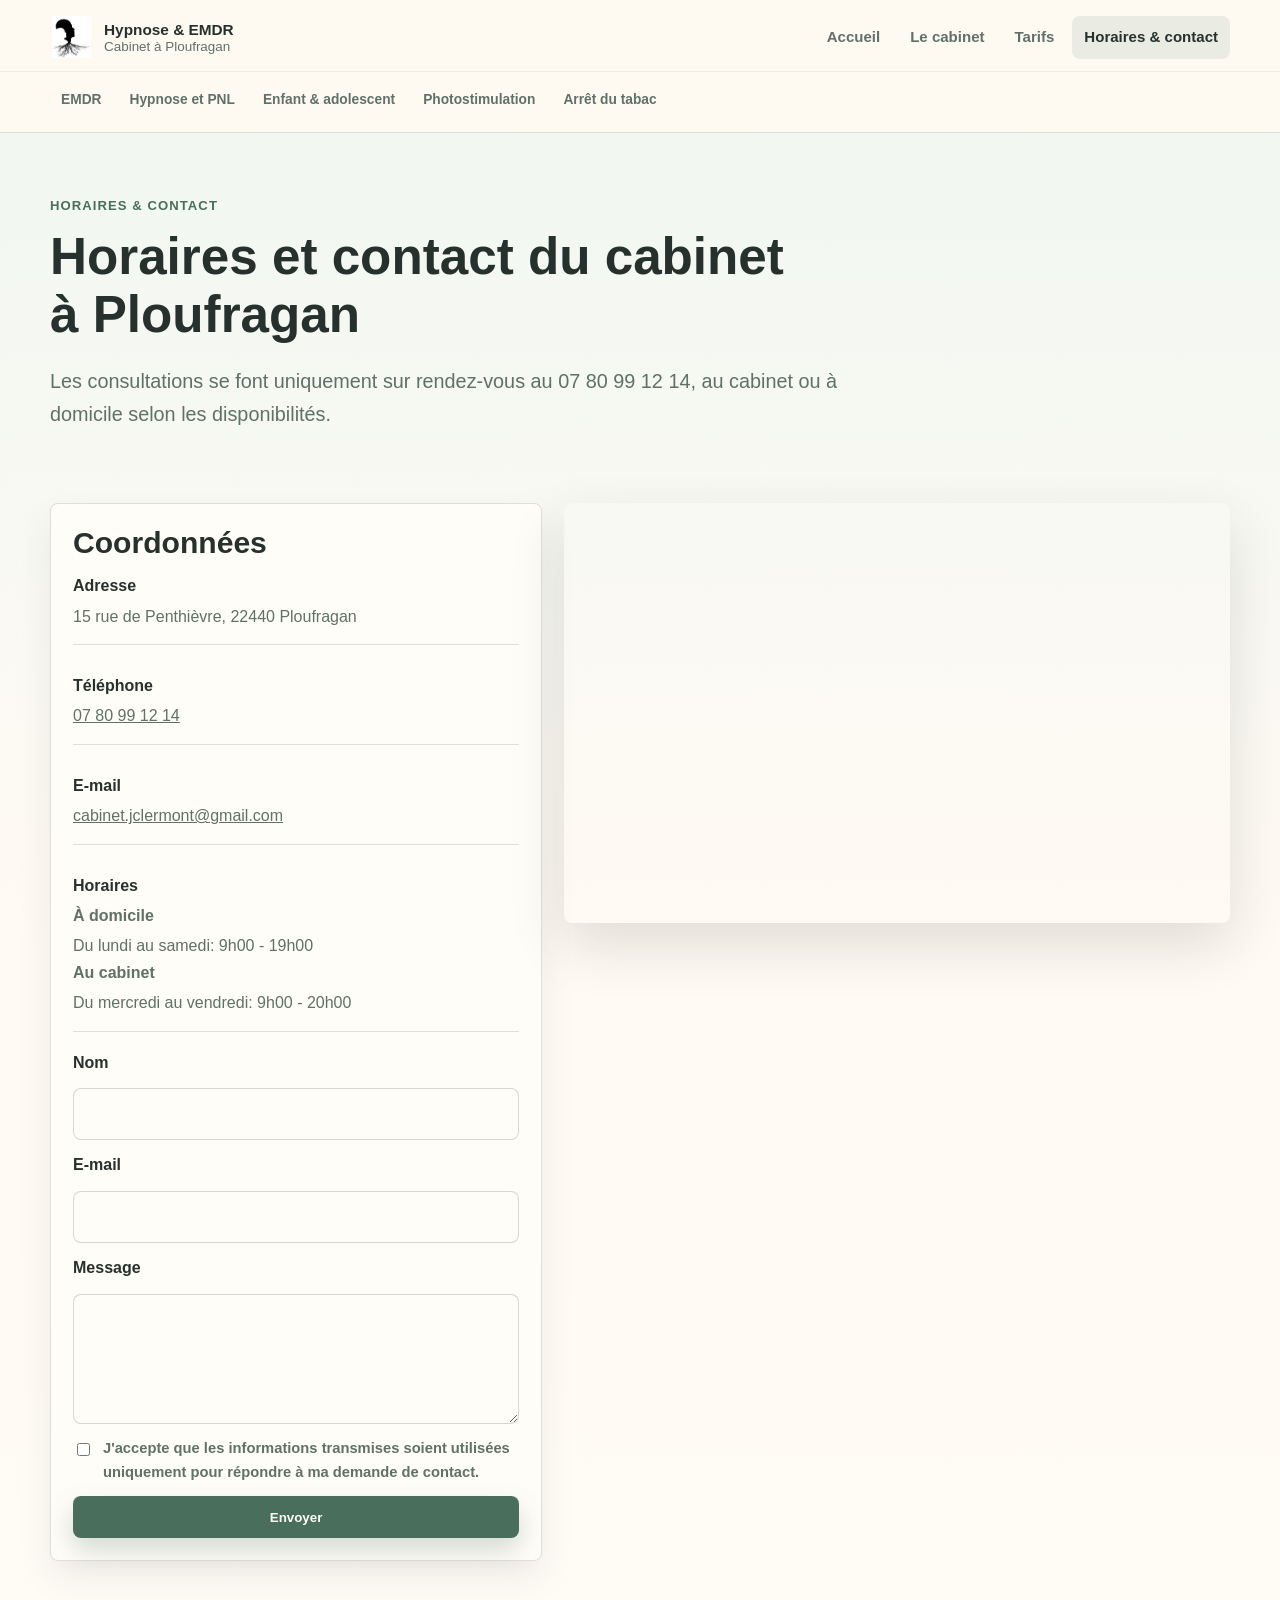
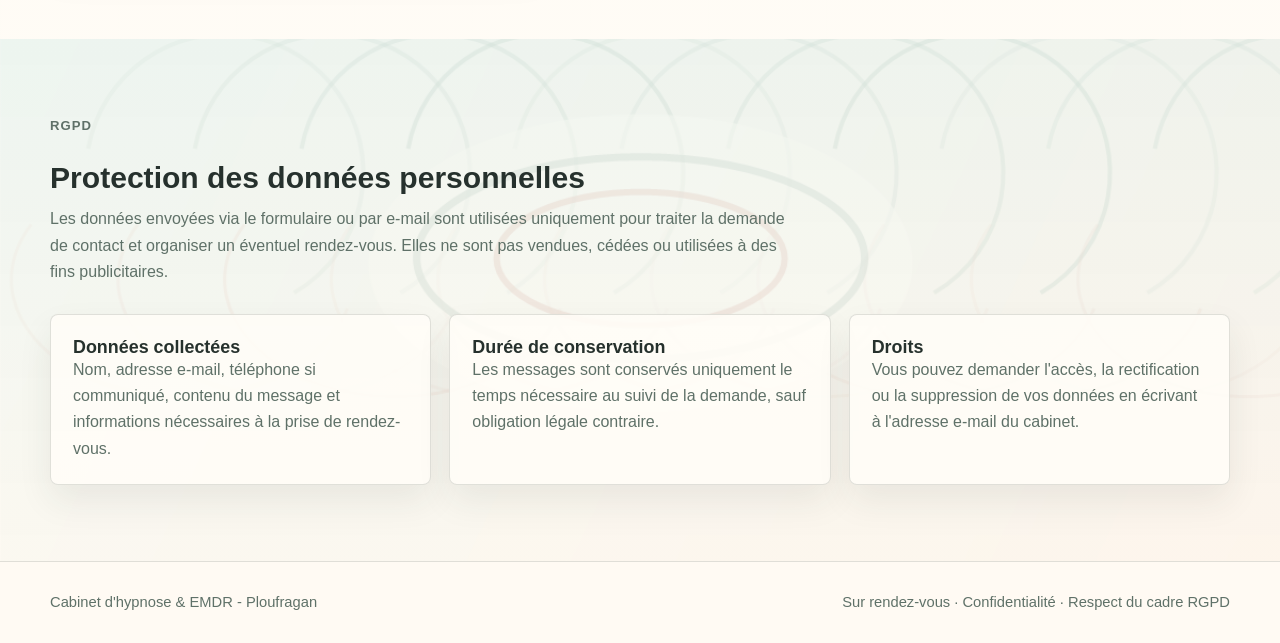
==== commit 971df9b6: "Add files via upload" ====
--- a/horaires-et-contact.html
+++ b/horaires-et-contact.html
@@ -48,7 +48,7 @@
   <main>
     <section class="page-hero">
       <p class="eyebrow">Horaires &amp; contact</p>
-      <h1>Horaires et contact du cabinet à Ploufragan.</h1>
+      <h1>Horaires et contact du cabinet à Ploufragan</h1>
       <p class="lead">Les consultations se font uniquement sur rendez-vous au 07 80 99 12 14, au cabinet ou à domicile selon les disponibilités.</p>
     </section>
 
@@ -102,7 +102,7 @@
     <section class="section alt">
       <div class="section-head">
         <p class="eyebrow">RGPD</p>
-        <h2>Protection des données personnelles.</h2>
+        <h2>Protection des données personnelles</h2>
         <p>Les données envoyées via le formulaire ou par e-mail sont utilisées uniquement pour traiter la demande de contact et organiser un éventuel rendez-vous. Elles ne sont pas vendues, cédées ou utilisées à des fins publicitaires.</p>
       </div>
       <div class="grid">
--- a/assets/css/style.css
+++ b/assets/css/style.css
@@ -57,11 +57,11 @@
 
 h1 {
   max-width: 760px;
-  font-size: clamp(2.1rem, 5vw, 4.35rem);
+  font-size: clamp(1.95rem, 4vw, 3.55rem);
 }
 
 h2 {
-  font-size: clamp(1.55rem, 3vw, 2.35rem);
+  font-size: clamp(1.35rem, 2.35vw, 1.95rem);
 }
 
 h3 {
@@ -208,6 +208,10 @@
   gap: 48px;
   min-height: calc(100vh - 116px);
   padding: 48px 0 64px;
+}
+
+.hero.hero-image-large {
+  grid-template-columns: minmax(0, 0.84fr) minmax(420px, 1.16fr);
 }
 
 .eyebrow {
@@ -437,6 +441,10 @@
   padding: 48px 0 78px;
 }
 
+.split-section.media-large {
+  grid-template-columns: minmax(0, 0.78fr) minmax(360px, 1.22fr);
+}
+
 .presentation-section {
   width: min(var(--max), calc(100% - 32px));
   margin: 0 auto;
@@ -579,7 +587,7 @@
 }
 
 .price-card h2 {
-  font-size: 1.28rem;
+  font-size: 1.15rem;
 }
 
 .tag {
@@ -968,7 +976,9 @@
 @media (max-width: 900px) {
   .header-inner,
   .hero,
+  .hero.hero-image-large,
   .split-section,
+  .split-section.media-large,
   .contact-grid,
   .presentation-section {
     grid-template-columns: 1fr;
@@ -1036,7 +1046,7 @@
   }
 
   h1 {
-    font-size: clamp(1.9rem, 12vw, 2.85rem);
+    font-size: clamp(1.75rem, 10vw, 2.55rem);
   }
 
   .section {
